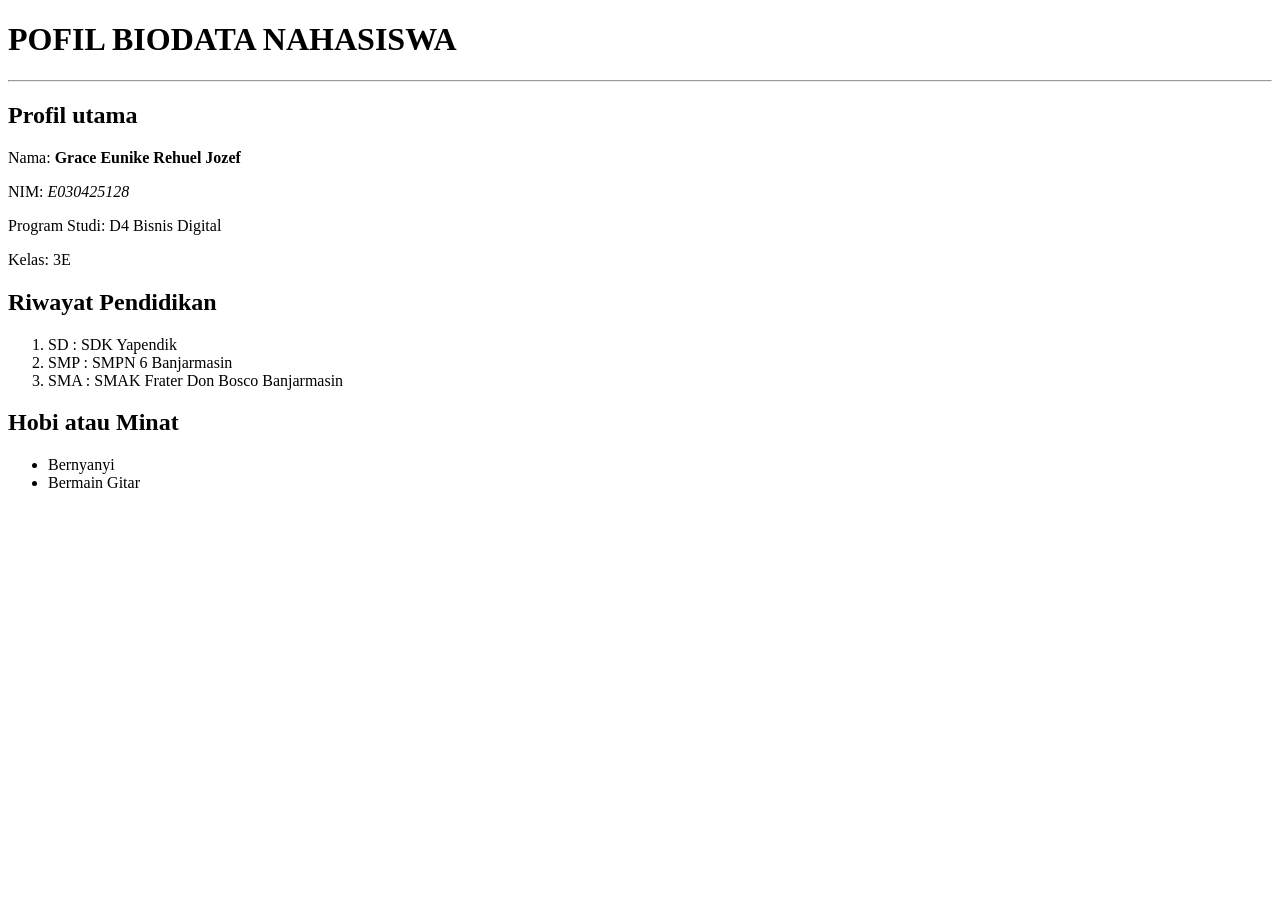
==== biodata.html @ 2674fa6f "first commit" ====
<!DOCTYPE html>
<html>
    <head>
        <title>Biodata Mahasiswa</title>
    </head>
    <body>
        <h1>POFIL BIODATA NAHASISWA</h1>
        <hr>
        <div>
            <h2>Profil utama</h2>
            <!---->
            <p>Nama: <strong>Grace Eunike Rehuel Jozef</strong></p>
            <p>NIM: <em>E030425128</em></p>
            <p>Program Studi: D4 Bisnis Digital</p>
            <p>Kelas: 3E</p>
        </div>

        <div>
            <h2>Riwayat Pendidikan</h2>
            <!---->
            <ol>
                <li>SD : SDK Yapendik</li>
                <li>SMP : SMPN 6 Banjarmasin</li>
                <li>SMA : SMAK Frater Don Bosco Banjarmasin</li>
            </ol>
        </div>

        <div>
            <h2>Hobi atau Minat</h2>
            <!---->
            <ul>
                <li>Bernyanyi</li>
                <li>Bermain Gitar</li>
            </ul>
        </div>
    </body>
</html>
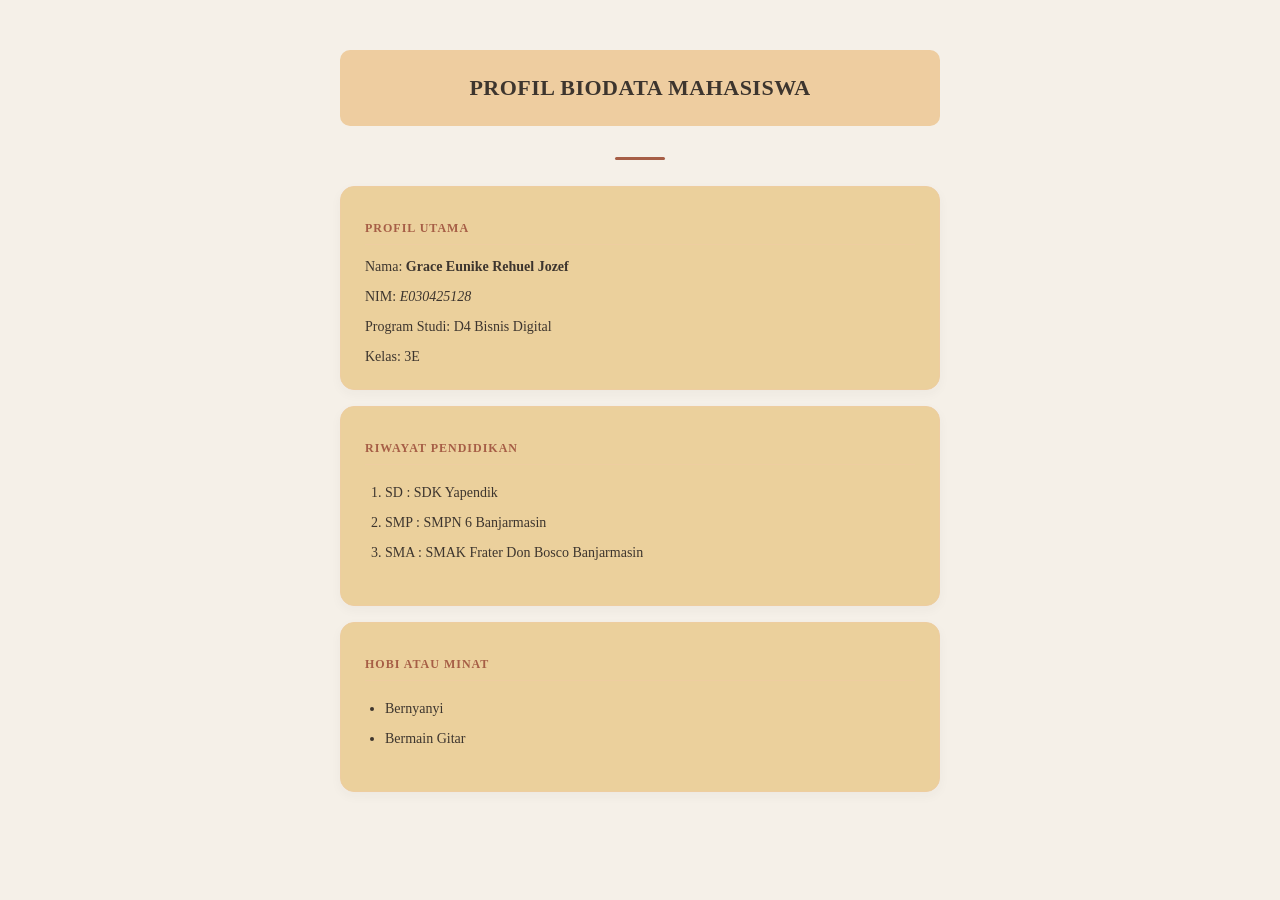
==== commit 1b13acdb: "css produk sudah selesai" ====
--- a/biodata.html
+++ b/biodata.html
@@ -3,8 +3,10 @@
     <head>
         <title>Biodata Mahasiswa</title>
     </head>
+    <link rel="stylesheet" href="warna.css">
+    
     <body>
-        <h1>POFIL BIODATA NAHASISWA</h1>
+        <h1>PROFIL BIODATA MAHASISWA</h1>
         <hr>
         <div>
             <h2>Profil utama</h2>
--- a/warna.css
+++ b/warna.css
@@ -0,0 +1,97 @@
+/* Variabel Warna Hangat */
+:root {
+    --bg: #f5f0e8;
+    --card: #ebd09c;
+    --text: #3d352e;
+    --muted: #7a6e63;
+    --accent: #a65e46;
+    --border: #eecda0;
+}
+
+/* Pengaturan Dasar Halaman */
+body {
+    background-color: var(--bg);
+    color: var(--text);
+    font-family:Georgia, 'Times New Roman', Times, serif;
+    max-width: 600px;
+    margin: 0 auto;
+    padding: 40px 20px;
+    display: flex;
+    flex-direction: column;
+    gap: 16px;
+}
+
+/* EFEK HOVER */
+div:hover {
+    transform: translateY(-8px);
+    box-shadow: 0 10px 20px var(--text);
+}
+
+
+/* Judul Utama (H1) */
+h1 {
+    box-shadow: var(--text);
+    background-color: var(--border);
+    border-radius: 10px;
+    font-size: 22px;
+    text-align: center;
+    color: var(--text);
+    letter-spacing: 0.5px;
+    margin-top: 10px;
+    padding: 25px;
+}
+
+/* Garis Pemisah (<hr>) diubah menjadi aksen garis mini */
+hr {
+    border: none;
+    height: 3px;
+    background-color: var(--accent);
+    width: 50px;
+    margin: 0 auto 10px;
+    border-radius: 2px;
+}
+
+/* Mengubah setiap <div> menjadi kotak kartu yang rapi */
+div {
+    background: var(--card);
+    border: 1px solid var(--border);
+    border-radius: 14px;
+    padding: 24px;
+    box-shadow: 0 4px 12px rgba(61, 53, 46, 0.04);
+}
+
+/* Judul Bagian di dalam Kotak (H2) */
+h2 {
+    font-size: 12px;
+    text-transform: uppercase;
+    letter-spacing: 1px;
+    color: var(--accent);
+    margin-bottom: 14px;
+    border-bottom: 1px solid var(--border);
+    padding-bottom: 8px;
+}
+
+/* Paragraf pada Profil Utama */
+p {
+    font-size: 14px;
+    margin-bottom: 8px;
+    color: var(--text);
+}
+
+p:last-child {
+    margin-bottom: 0;
+}
+
+/* Daftar Riwayat Pendidikan & Hobi */
+ol, ul {
+    padding-left: 20px;
+    display: flex;
+    flex-direction: column;
+    gap: 6px;
+}
+
+li {
+    font-size: 14px;
+    color: var(--text);
+    padding: 4px 0;
+}
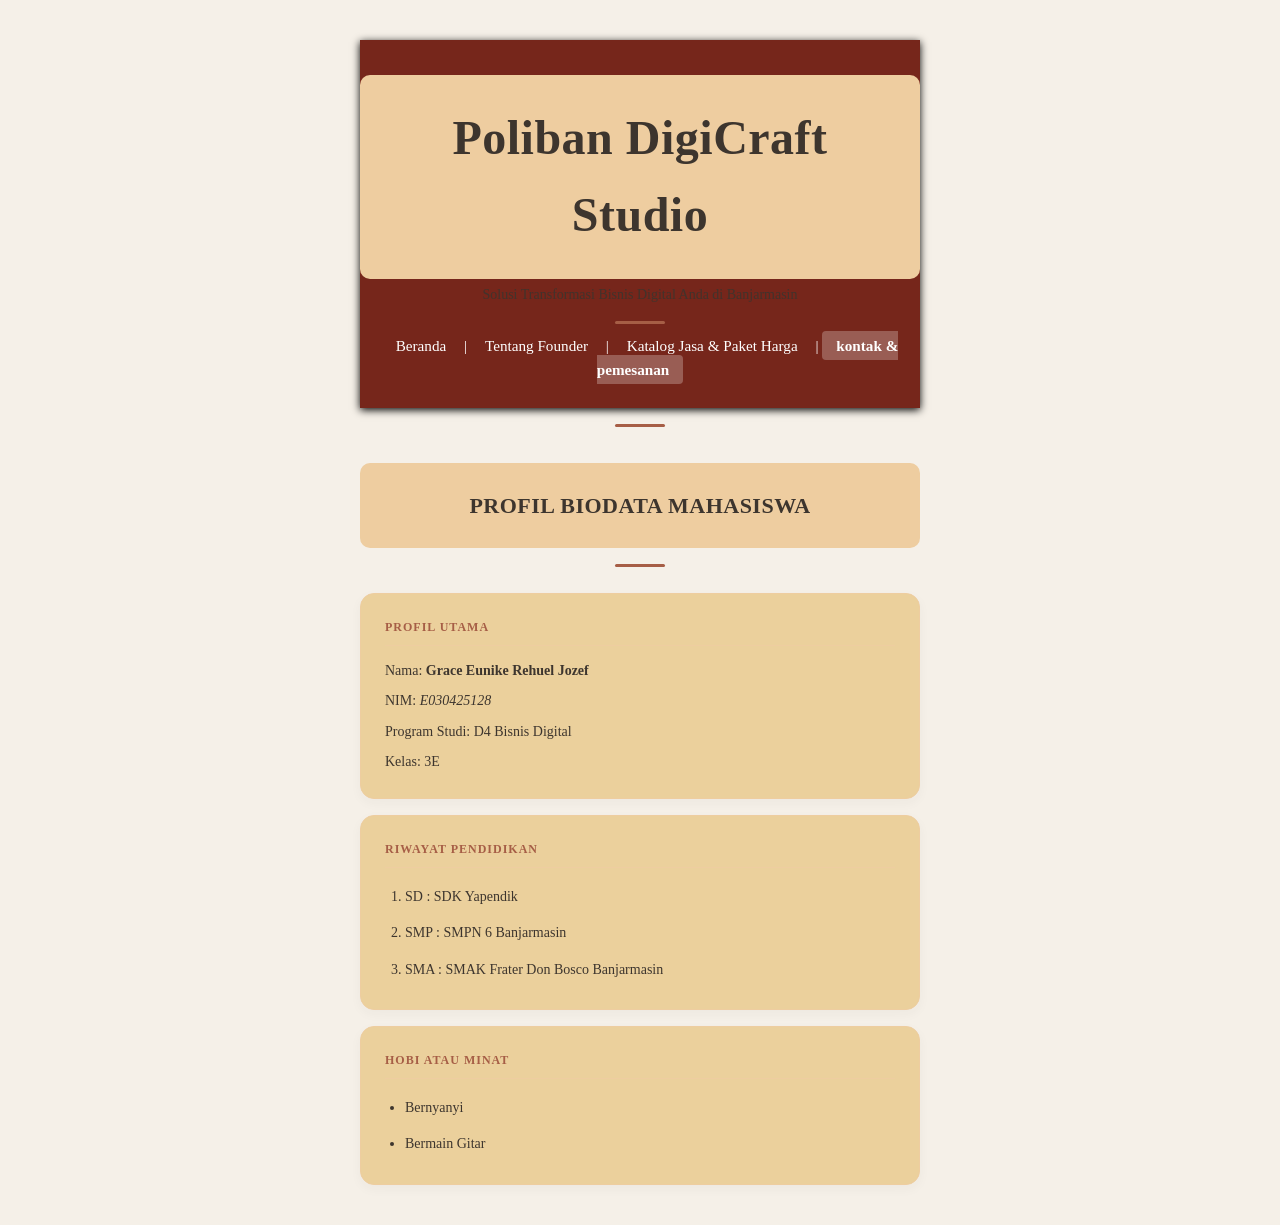
==== commit 505b77aa: "update css" ====
--- a/biodata.html
+++ b/biodata.html
@@ -1,10 +1,34 @@
 <!DOCTYPE html>
 <html>
+
+<head>
+    <meta charset="UTF-8">
+    <meta name="viewport" content="width=device-width, initial-scale=1.0">
+    <title>Kontak & Pemesanan - Katalog Produk & Portofolio - Poliban DigiCraft Studio</title>
+    <link rel="stylesheet" href="style.css">
+</head>
+
+    <!-- Bagian Kepala Halaman (Header & Navigasi) -->
+    <header>
+       <h1>Poliban DigiCraft Studio</h1>
+       <p>Solusi Transformasi Bisnis Digital Anda di Banjarmasin</p>
+       <hr>
+       <nav>
+          <a href="index.html">Beranda</a> |
+          <a href="biodata.html">Tentang Founder</a> |
+          <a href="produk.html">Katalog Jasa & Paket Harga</a> |
+          <a href="kontak.html"  class="active"><b>kontak & pemesanan</b></a>
+       </nav>
+    </header>
+    <hr>
+
     <head>
         <title>Biodata Mahasiswa</title>
     </head>
     <link rel="stylesheet" href="warna.css">
     
+
+
     <body>
         <h1>PROFIL BIODATA MAHASISWA</h1>
         <hr>
--- a/style.css
+++ b/style.css
@@ -0,0 +1,434 @@
+/* 1. CSS Variabel*/
+:root {
+    --primary-color: #76261b;
+    --primary-dark: #3d1509;
+    --secondary-color: #1a252c;
+    --accent-color: #ff9800;
+    --bg-light: #F4f7f6;
+    --white: #ffffff;
+    --text-muted: #1c1717;
+    --border-color: #120808;
+    --shadow-soft: 0 4px 12px rgba(0, 0, 0, 0.08);
+    --shadow-hover: 0 8px 14px rgba(0, 0, 0, 0.15);
+    --transition-fast: all 0.3s ease;
+}
+
+/* 2. CSS RESET */
+* {
+    margin: 0;
+    padding: 0;
+    box-sizing: border-box;
+}
+
+body{
+    font-family:'Franklin Gothic Medium', 'Arial Narrow', Arial, sans-serif;
+    line-height: 1.6;
+    color: var(--secondary-color);
+    background-color: var(--bg-light);
+}
+
+/* 3. LAYOUT CONTAINER */
+.container {
+    width: 90%;
+    max-width: 1100px;
+    margin: 0 auto;
+    padding: 0 15px;
+}
+
+/* 4. HEADER & NAVIGASI */
+header {
+    background-color: var(--primary-color);
+    color: var(--white);
+    padding: 25px 0;
+    text-align: center;
+    box-shadow: 0 2px 8px rgb(0, 0, 0, 1);
+}
+
+header h1 {
+    font-size: 3rem;
+    margin-bottom: 5px;
+}
+
+header p {
+    font-size: 0,95rem;
+    opacity: 0.9;
+    margin-bottom: 15px;
+}
+
+nav {
+    margin-top: 10px;
+    font-size: 0.95rem;
+}
+
+nav a {
+    color: var(--white);
+    text-decoration: none;
+    padding: 6px 14px;
+    margin: o 2px;
+    border-radius: 4px;
+    transition: var(--transition-fast);
+}
+
+nav a:hover, nav a.active {
+    background-color: rgba(255, 255,255, 0.25);
+    font-weight: bold;
+}
+
+/* 5. Main Content */
+main {
+    padding: 40px 0;
+}
+
+.section {
+    margin-bottom: 50px;
+}
+
+.section-title {
+    text-align: center;
+    font-size: 1.8rem;
+    color: var(--secondary-color);
+    margin-bottom: 5px;
+}
+
+.section-subtitle {
+    text-align: center;
+    color: var(--text-muted);
+    font-size: 0.95rem;
+    margin-bottom: 30px;
+}
+
+/* 7. CARD GRID */
+.card-grid {
+    display: flex;
+    flex-wrap: wrap;
+    gap: 25px;
+    justify-content: center;
+}
+
+/* 8. CARD*/
+.card {
+    background-color: var(--white);
+    border-radius: 10px;
+    box-shadow: var(--shadow-soft);
+    overflow: hidden;
+    flex: 1 1 300px;
+    max-width: 340px;
+    display: flex;
+    flex-direction: column;
+    transform: var(--transition-fast);
+    border: 1px solid var(--border-color);
+}
+
+.card:hover {
+    transform: translateY(-8px);
+    box-shadow: var(--shadow-hover);
+}
+
+.card-img {
+    width: 100%;
+    height: 190px;
+    object-fit: cover;
+}
+
+.card-body {
+    padding: 22px;
+    display: flex;
+    flex-grow: 1;
+    flex-direction: column;
+}
+
+.card-text {
+    font-size: 1.2rem;
+    color: var(--secondary-color);
+    margin-bottom: 10px;
+}
+
+.card-text {
+    font-size: 0.9rem;
+    color: var(--text-muted);
+    margin-bottom: 15px;
+}
+
+.video-container {
+    position: relative;
+    padding-bottom: 56.25%;
+    height: 0;
+    overflow: hidden;
+    background-color: #000;
+}
+
+.video-container iframe {
+    position: absolute;
+    top: 0;
+    left: 0;
+    width: 100%;
+    height: 100%;
+    border: 0;
+}
+
+.pricing-card {
+    text-align: center;
+    position: relative;
+}
+
+.badge {
+    display: inline-block;
+    padding: 4px 12px;
+    font-size: 0.75rem;
+    font-weight: bold;
+    text-transform: uppercase;
+    background-color: #f8c9c6;
+    columns: var(--primary-color);
+    border-radius: 30px;
+    margin-bottom: 12px;
+}
+
+.card-price {
+    font-size: 1,6;
+    font-weight: bold;
+    color: var(--primary-color);
+    margin: 8px 0 15px 0;
+}
+
+.card-features {
+    list-style: none;
+    margin-bottom: 20px;
+    text-align: left;
+    padding: 0 5px;
+}
+
+.card-features li {
+    font-size: 0,9rem;
+    padding: 7px 0;
+    border-bottom: 1px dashed var(--border-color);
+    color: #444;
+}
+
+.card-features li:before{
+    content: "✓";
+    color: var(--primary-color);
+    font-weight: bold;
+}
+
+.btn-primary {
+    display: inline-block;
+    background-color: var(--primary-color);
+    color: var(--white);
+    padding: 10px 20px;
+    text-decoration: none;
+    border-radius: 6px;
+    font-size: 0.9rem;
+    font-weight: bold;
+    text-align: center;
+    margin-top: auto;
+    transition: var(--transition-fast);
+}
+
+.btn-primary:hover{
+    background-color: var(--primary-dark);
+}
+
+.pricing-card.featured {
+    border: 2px solid var(--primary-color);
+    transform: scale(1.03);
+}
+
+.pricing-card.featured:hover {
+    transform: scale(1.1) translateY(-8px);
+}
+
+.badge-featured {
+    background-color: var(--accent-color);
+    color: var(--white);
+}
+
+footer{
+    background-color: var(--secondary-color);
+    color: var(--white);
+    text-align: center;
+    padding: 20px 0;
+    margin-bottom: 40px;
+    font-size: 0.85rem;
+}
+
+/* WADAH DUA KOLOM (layout From & info studio)*/
+.contact-wrapper {
+    display: flex;
+    flex-wrap: wrap;
+    gap: 30px;
+    align-items: flex-start;
+}
+
+/* KOLOM KIRI : KARTU FORMULIR PEMESANAN */
+.contact-form-card {
+    flex: 2 1 500px;
+    background-color: var(--white);
+    padding: 30px;
+    border-radius: 10px;
+    box-shadow: var(--shadow-soft);
+    border: 1px solid var(--border-color);
+}
+
+/* penataan fieldset & legend */
+.form-fieldset {
+    border: 1px solid var(--border-color);
+    border-radius: 8px;
+    padding: 20px;
+    margin-bottom: 25px;
+    background-color: #fafafa;
+}
+
+.form-fieldset legend {
+    font-weight: bold;
+    color: var(--primary-color);
+    padding: 0 10px;
+    font-size: 1.05rem;
+}
+
+/* grup form &label */
+.form-group {
+    margin-bottom: 18px;
+}
+
+.form-group label {
+    display: block;
+    font-weight: 600;
+    font-size: 0.9rem;
+    color: var(--secondary-color);
+    margin-bottom: 6px;
+}
+
+.required {
+    color: #e59935;
+    font-weight: bold;
+}
+
+/* penataaan input text, select, date, dan textrea */
+.form-group input[type="text"]
+.form-group input[type="email"]
+.form-group input[type="tel"]
+.form-group input[type="date"]
+.form-group select,
+.form-group textarea {
+    width: 100%;
+    padding: 10px 14px;
+    font-family: inherit;
+    font-size: 0.95rem;
+    border: 1px solid var(--border-color);
+    border-radius: 6px;
+    background-color: var(--white);
+    color: var(--secondary-color);
+    transition: var(--transition-fast);
+}
+
+/* efek highlight saat input diklik/fokus */
+.form-group input:focus,
+.form-group select:focus,
+.form-group textarea:focus {
+    outline: none;
+    border-color: var(--primary-color);
+    box-shadow: 0 0 0 3px rgba(0, 128, 128, 0.15);
+}
+
+/* penataan radio button & checkbox */
+.radio-group,
+.checkbox-group {
+    margin-top: 8px;
+}
+
+inline-label {
+    display: inline-block;
+    margin-right:20px;
+    cursor: pointer;
+    font-size: 0.95rem;
+    color: var(--secondary-color);
+}
+
+.checkbox-item {
+    display: block;
+    margin-bottom: 8px;
+    cursor: pointer;
+    font-size: 0.95rem;
+    color: var(--secondary-color);
+}
+
+.inline-label input,
+.checkbox-item input {
+    margin-right: 6px;
+    cursor: pointer;
+}
+
+/* tombol aksi (kirim & reset) */
+.form-actions {
+    display: flex;
+    gap: 15px;
+    margin-top: 20px;
+}
+
+.btn-secondary {
+    background-color: #e0e0e0;
+    color: #333333;
+    border: none;
+    padding: 10px 20px;
+    border-radius: 6px;
+    cursor: pointer;
+    font-weight: bold;
+    font-size: 0.9rem;
+    transition: var(--transition-fast);
+}
+
+.btn-secondary:hover {
+    background-color: #d0d0d0;
+}
+
+/* kolom kanan : kartu informasi studio & peta*/
+.contact-info-card {
+    flex: 1 1 320px;
+    background-color: var(--primary-color);
+    color: var(--white);
+    padding: 30px;
+    border-radius: 10px;
+    box-shadow: var(--shadow-soft);
+}
+
+.contack-info-card h3 {
+    font-size: 1.35rem;
+    margin-bottom: 20px;
+    opacity: 0.95;
+    line-height: 1.5;
+}
+
+.info-intro {
+    font-size: 0.9rem;
+    margin-bottom: 20px;
+    opacity: 0.95;
+    line-height: 1.5;
+}
+
+.info-item {
+    margin-bottom: 18px;
+}
+
+.info-item strong {
+    display: block;
+    font-size: 0.95rem;
+    margin-bottom: 4px;
+}
+
+.info-item p{
+    font-size: 0.9rem;
+    margin: 0;
+    opacity: 0.92;
+    line-height: 1.5;
+}
+
+/* wadah google maps */
+.map-container {
+    border-radius: 8px;
+    overflow: hidden;
+    margin-top: 10px;
+    box-shadow: 0 2px 6px rgba(0, 0, 0, 0.2);
+    line-height: 0;
+}
+
+
